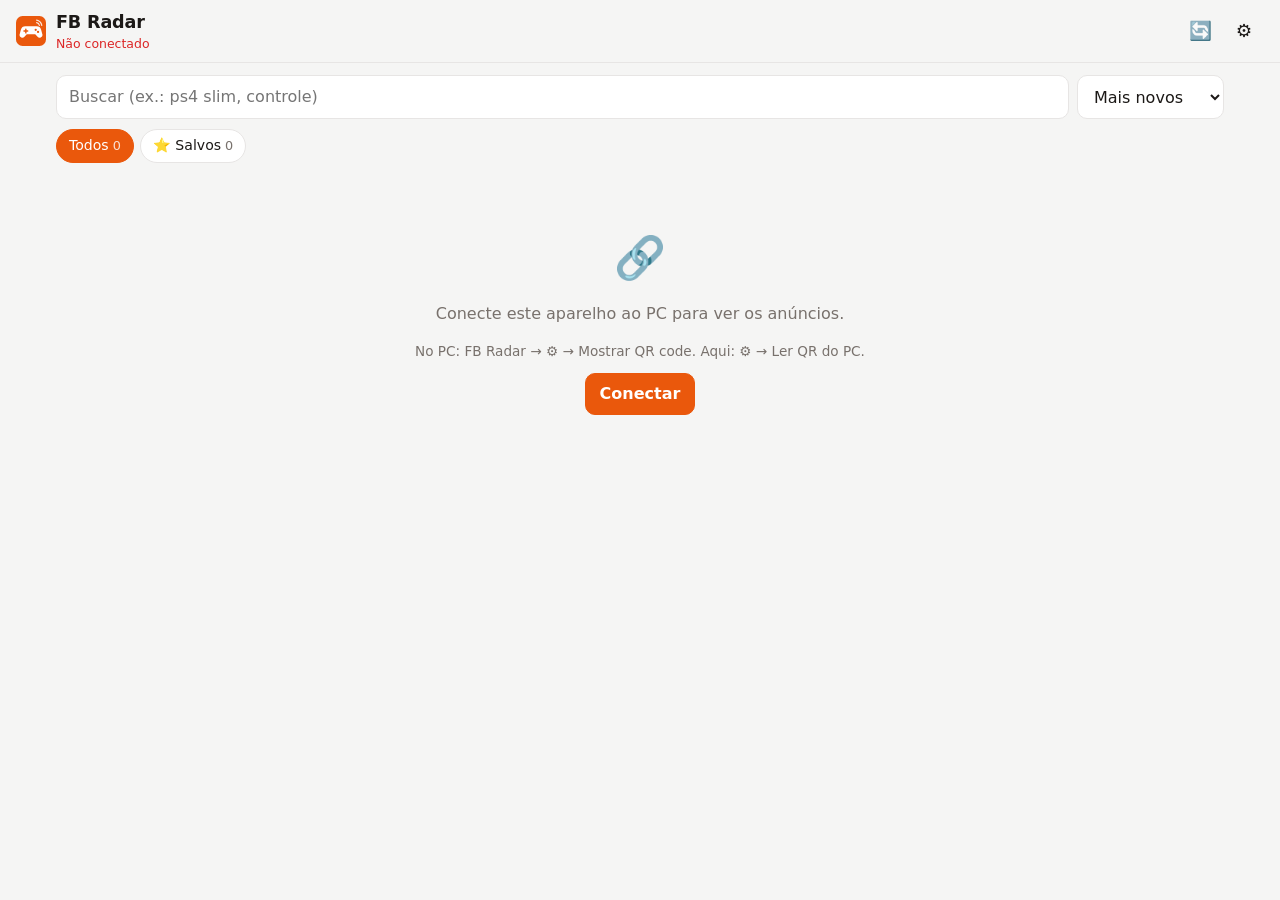
==== fb/index.html @ 3e05819a "FB Radar: anúncios de consoles do Facebook Marketplace no PC e no celular - fb/coletor: extensão que" ====
<!doctype html>
<html lang="pt-BR">
<head>
  <meta charset="utf-8">
  <meta name="viewport" content="width=device-width, initial-scale=1, viewport-fit=cover">
  <title>FB Radar</title>
  <meta name="description" content="Anúncios novos de consoles de video game no Facebook Marketplace">
  <meta name="theme-color" content="#18181b">
  <link rel="manifest" href="manifest.webmanifest">
  <link rel="icon" href="icon.svg" type="image/svg+xml">
  <link rel="apple-touch-icon" href="apple-touch-icon.png">
  <meta name="apple-mobile-web-app-capable" content="yes">
  <meta name="apple-mobile-web-app-title" content="FB Radar">
  <link rel="stylesheet" href="styles.css?v=28">
</head>
<body>
  <header class="topo">
    <div class="marca">
      <img src="icon.svg" alt="" width="30" height="30">
      <div>
        <h1>FB Radar</h1>
        <button id="status" class="status" type="button">Carregando…</button>
      </div>
    </div>
    <div class="topo-acoes">
      <button id="btnAtualizar" class="icone" type="button" title="Atualizar" aria-label="Atualizar">🔄</button>
      <button id="btnConfig" class="icone" type="button" title="Configurações" aria-label="Configurações">⚙️</button>
    </div>
  </header>

  <div class="ferramentas">
    <input id="busca" type="search" placeholder="Buscar (ex.: ps4 slim, controle)" autocomplete="off">
    <select id="ordem" aria-label="Ordenar">
      <option value="novos">Mais novos</option>
      <option value="barato">Menor preço</option>
      <option value="caro">Maior preço</option>
    </select>
  </div>
  <nav id="chips" class="chips" aria-label="Categorias"></nav>

  <div id="aviso" class="aviso" hidden></div>
  <p id="resumo" class="resumo"></p>
  <main id="lista" class="grade"></main>
  <div id="vazio" class="vazio" hidden></div>

  <dialog id="dlgConfig">
    <form method="dialog" class="dlg-topo">
      <h2>Configurações</h2>
      <button class="icone" value="fechar" aria-label="Fechar">✕</button>
    </form>

    <section>
      <h3>🔔 Notificações neste aparelho</h3>
      <p id="notifStatus" class="dica"></p>
      <div class="botoes">
        <button id="btnAtivarPush" type="button" class="primario">🔔 Ativar notificações</button>
        <button id="btnTestarPush" type="button" hidden>Enviar teste</button>
        <button id="btnDesativarPush" type="button" hidden>Desativar</button>
      </div>
      <p class="dica">O PC avisa cada anúncio novo das cidades escolhidas (precisa do PC ligado com o Chrome aberto).</p>
    </section>

    <section id="secCidades" hidden>
      <h3>📍 Cidades</h3>
      <p class="dica">Só entram anúncios destas cidades (uma por linha). Vazio = todas as que o Facebook mostrar.</p>
      <textarea id="cidades" rows="5"></textarea>
      <div class="botoes"><button id="btnSalvarCidades" type="button" class="primario">Salvar cidades</button></div>
    </section>

    <section id="secQr" hidden>
      <h3>📱 Configurar o celular</h3>
      <p class="dica">No celular, abra o FB Radar → ⚙️ → <strong>Ler QR do PC</strong> e aponte para este código
        (ou aponte a câmera do celular direto, para abrir já configurado).</p>
      <div class="botoes"><button id="btnMostrarQr" type="button">Mostrar QR code</button></div>
      <div id="qrCodigo" class="qr" hidden></div>
    </section>

    <section id="secConectar" hidden>
      <h3>🔗 Conectar ao PC</h3>
      <p class="dica">No PC, abra o FB Radar (localhost:5500/fb) → ⚙️ → <strong>Mostrar QR code</strong>.</p>
      <div class="botoes"><button id="btnLerQr" type="button" class="primario">📷 Ler QR do PC</button></div>
      <div id="leitorQr" class="leitor" hidden>
        <video id="videoQr" playsinline muted></video>
        <button id="btnPararQr" type="button">Cancelar</button>
      </div>
      <input id="linkConfig" type="url" placeholder="…ou cole aqui o link de configuração">
    </section>

    <section>
      <h3>🧩 Coletor (no PC)</h3>
      <p class="dica">A extensão <strong>FB Radar Coletor</strong> (pasta <code>fb/coletor</code>) roda no Chrome do PC, logado no
        Facebook, e confere a categoria <em>Consoles de Video Game</em> a cada poucos minutos. Ligue pelo ícone dela (▶ Iniciar).</p>
      <p id="versao" class="dica"></p>
    </section>
  </dialog>

  <div id="toast" class="toast" role="status" hidden></div>

  <script src="../config.js?v=28"></script>
  <script src="../sync.js?v=28"></script>
  <script src="app.js?v=28"></script>
</body>
</html>
---- fb/styles.css ----
:root {
  --bg: #f5f5f4;
  --surface: #ffffff;
  --surface-2: #f0efed;
  --text: #1c1917;
  --muted: #78716c;
  --border: #e7e5e4;
  --accent: #ea580c;
  --accent-text: #ffffff;
  --novo: #16a34a;
  --baixou: #2563eb;
  --danger: #dc2626;
  --shadow: 0 1px 2px rgb(0 0 0 / 0.05), 0 4px 14px rgb(0 0 0 / 0.05);
  color-scheme: light;
}
@media (prefers-color-scheme: dark) {
  :root {
    --bg: #0c0c0e;
    --surface: #18181b;
    --surface-2: #232327;
    --text: #f4f4f5;
    --muted: #a1a1aa;
    --border: #2e2e33;
    --accent: #fb923c;
    --accent-text: #1c0f05;
    --novo: #4ade80;
    --baixou: #60a5fa;
    --danger: #f87171;
    --shadow: none;
    color-scheme: dark;
  }
}

* { box-sizing: border-box; }
[hidden] { display: none !important; }
html, body { margin: 0; }
body {
  font-family: system-ui, -apple-system, "Segoe UI", Roboto, sans-serif;
  background: var(--bg);
  color: var(--text);
  line-height: 1.4;
  padding-bottom: max(24px, env(safe-area-inset-bottom));
}
button, input, select, textarea { font: inherit; color: inherit; }
a { color: var(--accent); }

/* ----- Topo ----- */
.topo {
  position: sticky; top: 0; z-index: 5;
  display: flex; align-items: center; justify-content: space-between; gap: 12px;
  padding: 10px 16px; padding-top: max(10px, env(safe-area-inset-top));
  background: color-mix(in srgb, var(--bg) 88%, transparent);
  backdrop-filter: blur(10px);
  border-bottom: 1px solid var(--border);
}
.marca { display: flex; align-items: center; gap: 10px; min-width: 0; }
.marca h1 { font-size: 1.1rem; margin: 0; letter-spacing: -0.01em; }
.status {
  display: block; max-width: 62vw; overflow: hidden; text-overflow: ellipsis; white-space: nowrap;
  background: none; border: 0; padding: 0; cursor: pointer;
  font-size: 0.78rem; color: var(--muted); text-align: left;
}
.status.ok::before { content: "●"; color: var(--novo); margin-right: 5px; }
.status.alerta { color: var(--danger); }
.topo-acoes { display: flex; gap: 4px; }
.icone {
  background: none; border: 0; cursor: pointer; font-size: 1.15rem;
  width: 40px; height: 40px; border-radius: 10px;
}
.icone:hover { background: var(--surface-2); }
.girando { animation: girar 0.8s linear infinite; }
@keyframes girar { to { transform: rotate(360deg); } }

/* ----- Busca, ordem e categorias ----- */
.ferramentas { display: flex; gap: 8px; padding: 12px 16px 0; max-width: 1200px; margin: 0 auto; }
.ferramentas input, .ferramentas select, textarea, #linkConfig {
  border: 1px solid var(--border); background: var(--surface); border-radius: 10px; padding: 10px 12px;
}
.ferramentas input { flex: 1; min-width: 0; }
.chips {
  display: flex; gap: 6px; overflow-x: auto; scrollbar-width: none;
  padding: 10px 16px; max-width: 1200px; margin: 0 auto;
}
.chips::-webkit-scrollbar { display: none; }
.chip {
  flex: none; cursor: pointer; white-space: nowrap;
  border: 1px solid var(--border); background: var(--surface); border-radius: 999px;
  padding: 6px 12px; font-size: 0.88rem;
}
.chip span { color: var(--muted); margin-left: 4px; font-size: 0.8rem; }
.chip.ativo { background: var(--accent); border-color: var(--accent); color: var(--accent-text); }
.chip.ativo span { color: inherit; opacity: 0.8; }

.aviso {
  max-width: 1200px; margin: 4px auto 0; padding: 10px 14px; border-radius: 10px;
  background: color-mix(in srgb, var(--danger) 12%, var(--surface)); color: var(--text);
  border: 1px solid color-mix(in srgb, var(--danger) 35%, transparent); font-size: 0.9rem;
}
@media (max-width: 1232px) { .aviso { margin-left: 16px; margin-right: 16px; } }
.resumo { max-width: 1200px; margin: 4px auto 8px; padding: 0 16px; color: var(--muted); font-size: 0.85rem; }

/* ----- Cards ----- */
.grade {
  display: grid; gap: 12px; padding: 0 16px; max-width: 1200px; margin: 0 auto;
  grid-template-columns: repeat(auto-fill, minmax(190px, 1fr));
}
@media (max-width: 480px) { .grade { grid-template-columns: repeat(2, 1fr); gap: 10px; } }
.card {
  position: relative; display: flex; flex-direction: column;
  background: var(--surface); border: 1px solid var(--border); border-radius: 14px; overflow: hidden;
  box-shadow: var(--shadow); color: inherit; text-decoration: none;
  transition: transform 0.12s ease, border-color 0.12s ease;
}
.card:hover { transform: translateY(-2px); border-color: color-mix(in srgb, var(--accent) 50%, var(--border)); }
.card.e-novo { border-color: color-mix(in srgb, var(--novo) 60%, var(--border)); }
.card.vendido { opacity: 0.55; }
.foto { position: relative; aspect-ratio: 1; background: var(--surface-2); }
.foto img { width: 100%; height: 100%; object-fit: cover; display: block; }
.foto .sem-foto { display: grid; place-items: center; height: 100%; font-size: 2.2rem; opacity: 0.4; }
.selos { position: absolute; top: 8px; left: 8px; display: flex; flex-wrap: wrap; gap: 4px; }
.selo {
  font-size: 0.7rem; font-weight: 700; letter-spacing: 0.02em; padding: 3px 7px; border-radius: 6px;
  background: rgb(0 0 0 / 0.65); color: #fff;
}
.selo.novo { background: var(--novo); color: #04210f; }
.selo.baixou { background: var(--baixou); color: #fff; }
.acoes { position: absolute; top: 6px; right: 6px; display: flex; flex-direction: column; gap: 4px; }
.acoes button {
  width: 32px; height: 32px; border-radius: 50%; border: 0; cursor: pointer;
  background: rgb(0 0 0 / 0.55); color: #fff; font-size: 0.95rem; line-height: 1;
}
.acoes button.marcado { background: var(--accent); }
.info { padding: 9px 11px 11px; display: grid; gap: 3px; }
.preco { font-weight: 800; font-size: 1.08rem; letter-spacing: -0.01em; }
.preco s { font-weight: 500; font-size: 0.8rem; color: var(--muted); margin-left: 6px; }
.titulo {
  font-size: 0.9rem; display: -webkit-box; -webkit-line-clamp: 2; -webkit-box-orient: vertical; overflow: hidden;
  min-height: 2.5em;
}
.meta { font-size: 0.76rem; color: var(--muted); white-space: nowrap; overflow: hidden; text-overflow: ellipsis; }

.vazio { text-align: center; color: var(--muted); padding: 48px 24px; max-width: 520px; margin: 0 auto; }
.vazio .grande { font-size: 2.6rem; display: block; margin-bottom: 8px; }
.vazio button { margin-top: 12px; }

/* ----- Configurações ----- */
dialog {
  width: min(520px, calc(100vw - 24px)); max-height: calc(100dvh - 32px);
  border: 1px solid var(--border); border-radius: 16px; padding: 0;
  background: var(--surface); color: var(--text);
}
dialog::backdrop { background: rgb(0 0 0 / 0.5); }
.dlg-topo {
  display: flex; align-items: center; justify-content: space-between;
  padding: 12px 12px 4px 18px; position: sticky; top: 0; background: var(--surface);
}
.dlg-topo h2 { margin: 0; font-size: 1.1rem; }
dialog section { padding: 10px 18px 14px; border-top: 1px solid var(--border); display: grid; gap: 8px; }
dialog section:first-of-type { border-top: 0; }
dialog h3 { margin: 4px 0 0; font-size: 0.98rem; }
.dica { margin: 0; color: var(--muted); font-size: 0.85rem; }
.botoes { display: flex; flex-wrap: wrap; gap: 8px; }
.botoes button, .vazio button {
  cursor: pointer; border-radius: 10px; padding: 9px 14px;
  border: 1px solid var(--border); background: var(--surface-2);
}
button.primario { background: var(--accent); border-color: var(--accent); color: var(--accent-text); font-weight: 600; }
textarea { width: 100%; resize: vertical; }
#linkConfig { width: 100%; }
.qr { justify-self: center; padding: 12px; background: #fff; border-radius: 12px; }
.leitor { display: grid; gap: 8px; }
.leitor video { width: 100%; border-radius: 12px; background: #000; }

.toast {
  position: fixed; left: 50%; bottom: max(20px, env(safe-area-inset-bottom)); transform: translateX(-50%);
  background: var(--text); color: var(--bg); padding: 10px 16px; border-radius: 10px;
  font-size: 0.9rem; z-index: 20; max-width: calc(100vw - 32px); box-shadow: 0 6px 24px rgb(0 0 0 / 0.25);
}
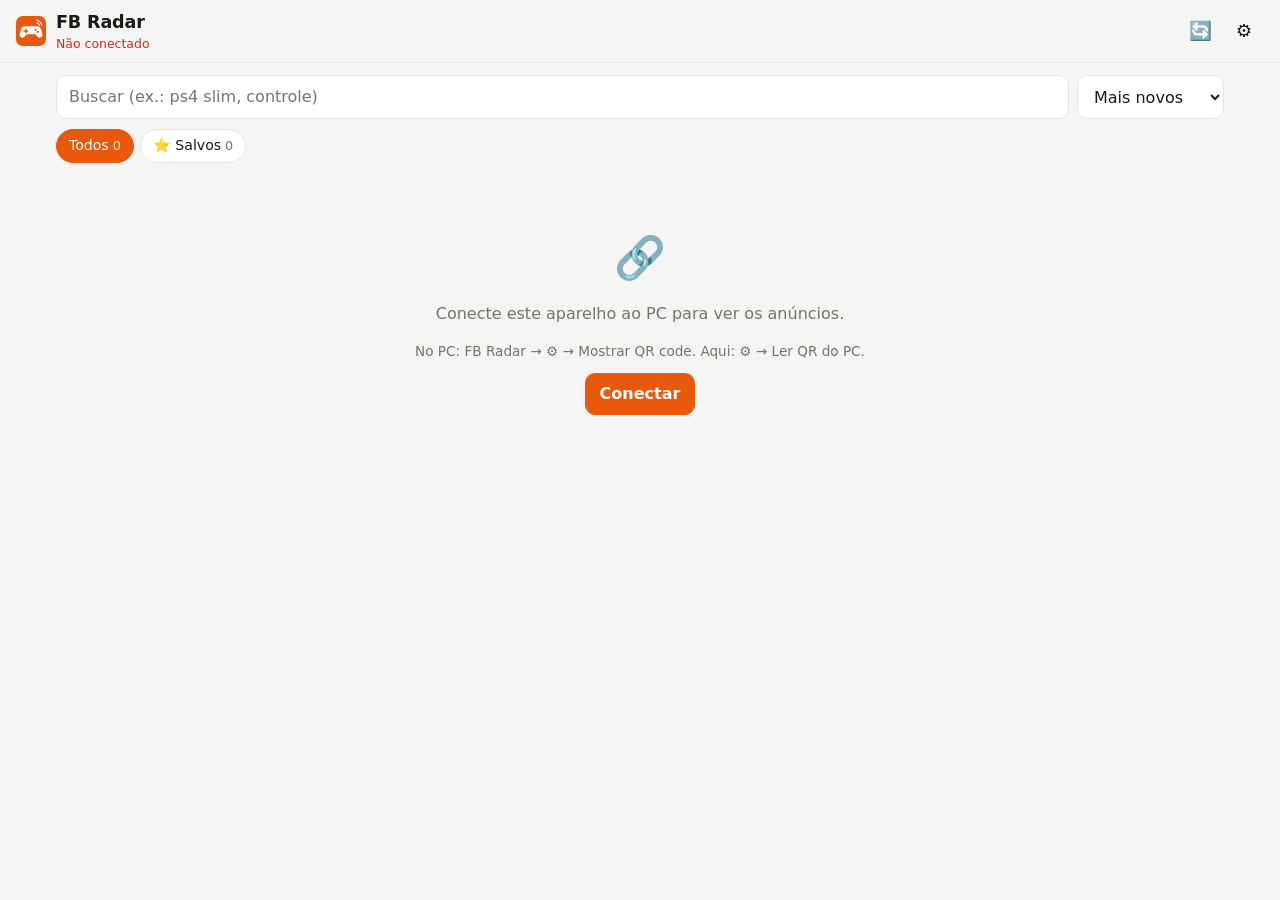
==== commit e84da977: "FB Radar: busca mais páginas de anúncios e lista no celular - Coletor 1.1: depois da primeira página" ====
--- a/fb/index.html
+++ b/fb/index.html
@@ -11,7 +11,7 @@
   <link rel="apple-touch-icon" href="apple-touch-icon.png">
   <meta name="apple-mobile-web-app-capable" content="yes">
   <meta name="apple-mobile-web-app-title" content="FB Radar">
-  <link rel="stylesheet" href="styles.css?v=28">
+  <link rel="stylesheet" href="styles.css?v=30">
 </head>
 <body>
   <header class="topo">
@@ -96,8 +96,8 @@
 
   <div id="toast" class="toast" role="status" hidden></div>
 
-  <script src="../config.js?v=28"></script>
-  <script src="../sync.js?v=28"></script>
-  <script src="app.js?v=28"></script>
+  <script src="../config.js?v=30"></script>
+  <script src="../sync.js?v=30"></script>
+  <script src="app.js?v=30"></script>
 </body>
 </html>
--- a/fb/styles.css
+++ b/fb/styles.css
@@ -104,7 +104,6 @@
   display: grid; gap: 12px; padding: 0 16px; max-width: 1200px; margin: 0 auto;
   grid-template-columns: repeat(auto-fill, minmax(190px, 1fr));
 }
-@media (max-width: 480px) { .grade { grid-template-columns: repeat(2, 1fr); gap: 10px; } }
 .card {
   position: relative; display: flex; flex-direction: column;
   background: var(--surface); border: 1px solid var(--border); border-radius: 14px; overflow: hidden;
@@ -124,7 +123,7 @@
 }
 .selo.novo { background: var(--novo); color: #04210f; }
 .selo.baixou { background: var(--baixou); color: #fff; }
-.acoes { position: absolute; top: 6px; right: 6px; display: flex; flex-direction: column; gap: 4px; }
+.acoes { position: absolute; top: 6px; right: 6px; display: flex; flex-direction: column; gap: 4px; z-index: 1; }
 .acoes button {
   width: 32px; height: 32px; border-radius: 50%; border: 0; cursor: pointer;
   background: rgb(0 0 0 / 0.55); color: #fff; font-size: 0.95rem; line-height: 1;
@@ -138,6 +137,22 @@
   min-height: 2.5em;
 }
 .meta { font-size: 0.76rem; color: var(--muted); white-space: nowrap; overflow: hidden; text-overflow: ellipsis; }
+
+/* ----- Celular: lista (foto pequena à esquerda, dados à direita) ----- */
+@media (max-width: 600px) {
+  .grade { grid-template-columns: 1fr; gap: 8px; padding: 0 12px; }
+  .card { flex-direction: row; border-radius: 12px; }
+  .card:hover { transform: none; }
+  .foto { flex: none; width: 108px; aspect-ratio: auto; min-height: 108px; }
+  .foto img { position: absolute; inset: 0; }
+  .selos { top: 6px; left: 6px; }
+  .selo { font-size: 0.64rem; padding: 2px 5px; }
+  .info { flex: 1; min-width: 0; padding: 10px 46px 10px 12px; align-content: center; }
+  .titulo { min-height: 0; }
+  .acoes { top: 50%; transform: translateY(-50%); right: 8px; }
+  .acoes button { background: var(--surface-2); color: var(--text); }
+  .acoes button.marcado { background: var(--accent); color: var(--accent-text); }
+}
 
 .vazio { text-align: center; color: var(--muted); padding: 48px 24px; max-width: 520px; margin: 0 auto; }
 .vazio .grande { font-size: 2.6rem; display: block; margin-bottom: 8px; }
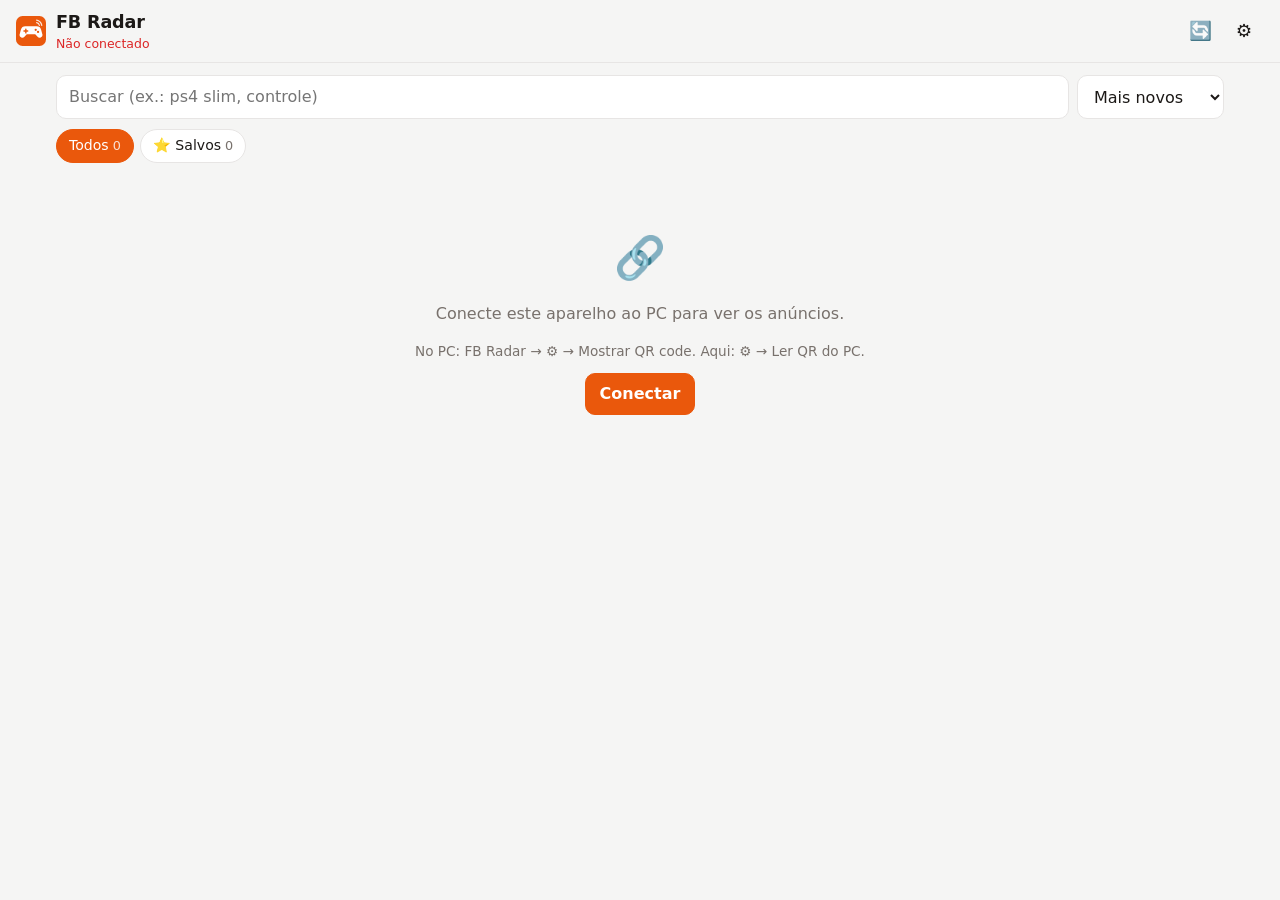
==== commit bd7dd3a0: "FB Radar Coletor 1.2: páginas seguintes saem com a origem do Facebook O pedido das páginas seguintes" ====
--- a/fb/index.html
+++ b/fb/index.html
@@ -11,7 +11,7 @@
   <link rel="apple-touch-icon" href="apple-touch-icon.png">
   <meta name="apple-mobile-web-app-capable" content="yes">
   <meta name="apple-mobile-web-app-title" content="FB Radar">
-  <link rel="stylesheet" href="styles.css?v=30">
+  <link rel="stylesheet" href="styles.css?v=31">
 </head>
 <body>
   <header class="topo">
@@ -96,8 +96,8 @@
 
   <div id="toast" class="toast" role="status" hidden></div>
 
-  <script src="../config.js?v=30"></script>
-  <script src="../sync.js?v=30"></script>
-  <script src="app.js?v=30"></script>
+  <script src="../config.js?v=31"></script>
+  <script src="../sync.js?v=31"></script>
+  <script src="app.js?v=31"></script>
 </body>
 </html>
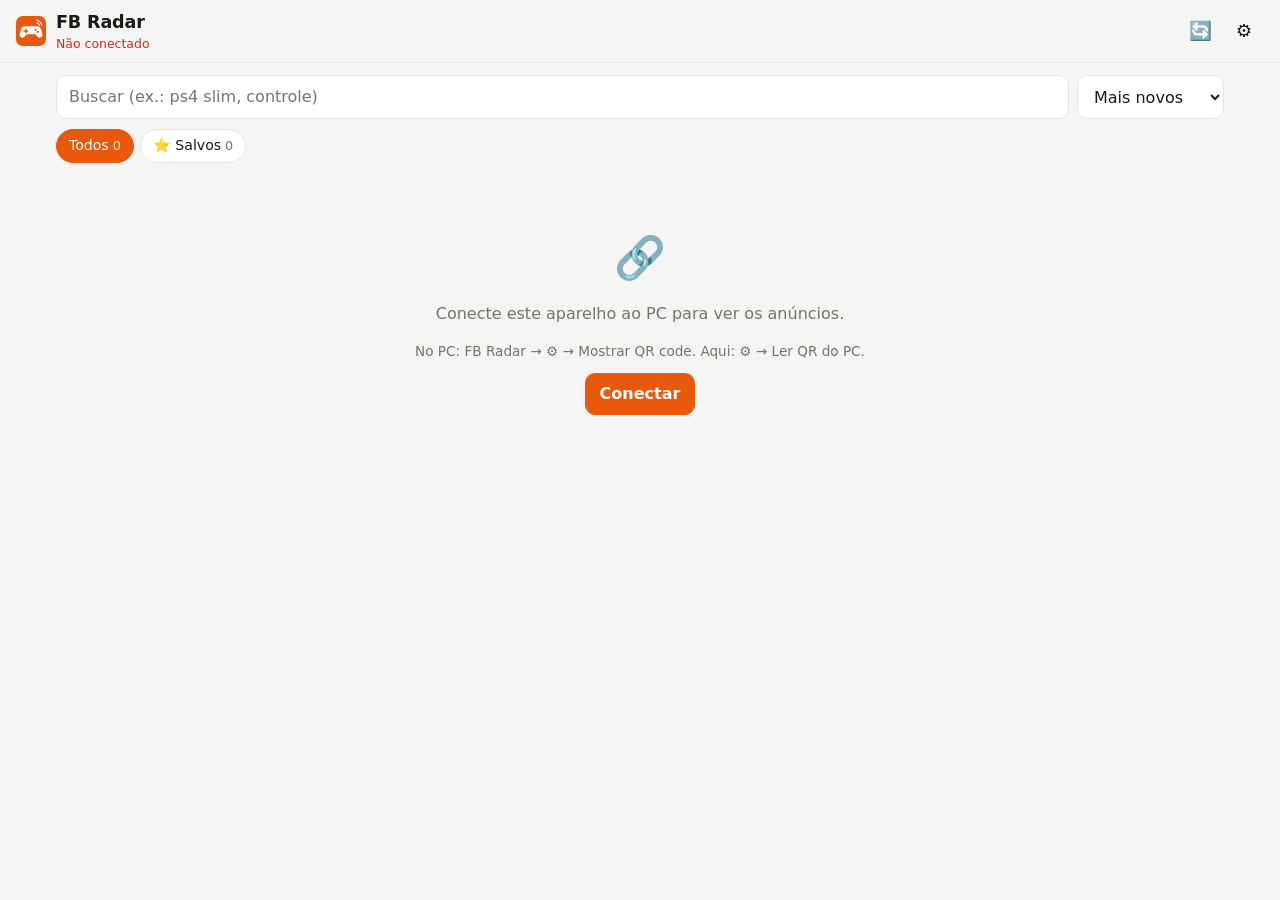
==== commit e8bde75b: "Onde buscar pedidos: caixas mostram o estado real e funcionam também pelo celular Marcado = ativo. N" ====
--- a/fb/index.html
+++ b/fb/index.html
@@ -11,7 +11,7 @@
   <link rel="apple-touch-icon" href="apple-touch-icon.png">
   <meta name="apple-mobile-web-app-capable" content="yes">
   <meta name="apple-mobile-web-app-title" content="FB Radar">
-  <link rel="stylesheet" href="styles.css?v=31">
+  <link rel="stylesheet" href="styles.css?v=32">
 </head>
 <body>
   <header class="topo">
@@ -96,8 +96,8 @@
 
   <div id="toast" class="toast" role="status" hidden></div>
 
-  <script src="../config.js?v=31"></script>
-  <script src="../sync.js?v=31"></script>
-  <script src="app.js?v=31"></script>
+  <script src="../config.js?v=32"></script>
+  <script src="../sync.js?v=32"></script>
+  <script src="app.js?v=32"></script>
 </body>
 </html>
